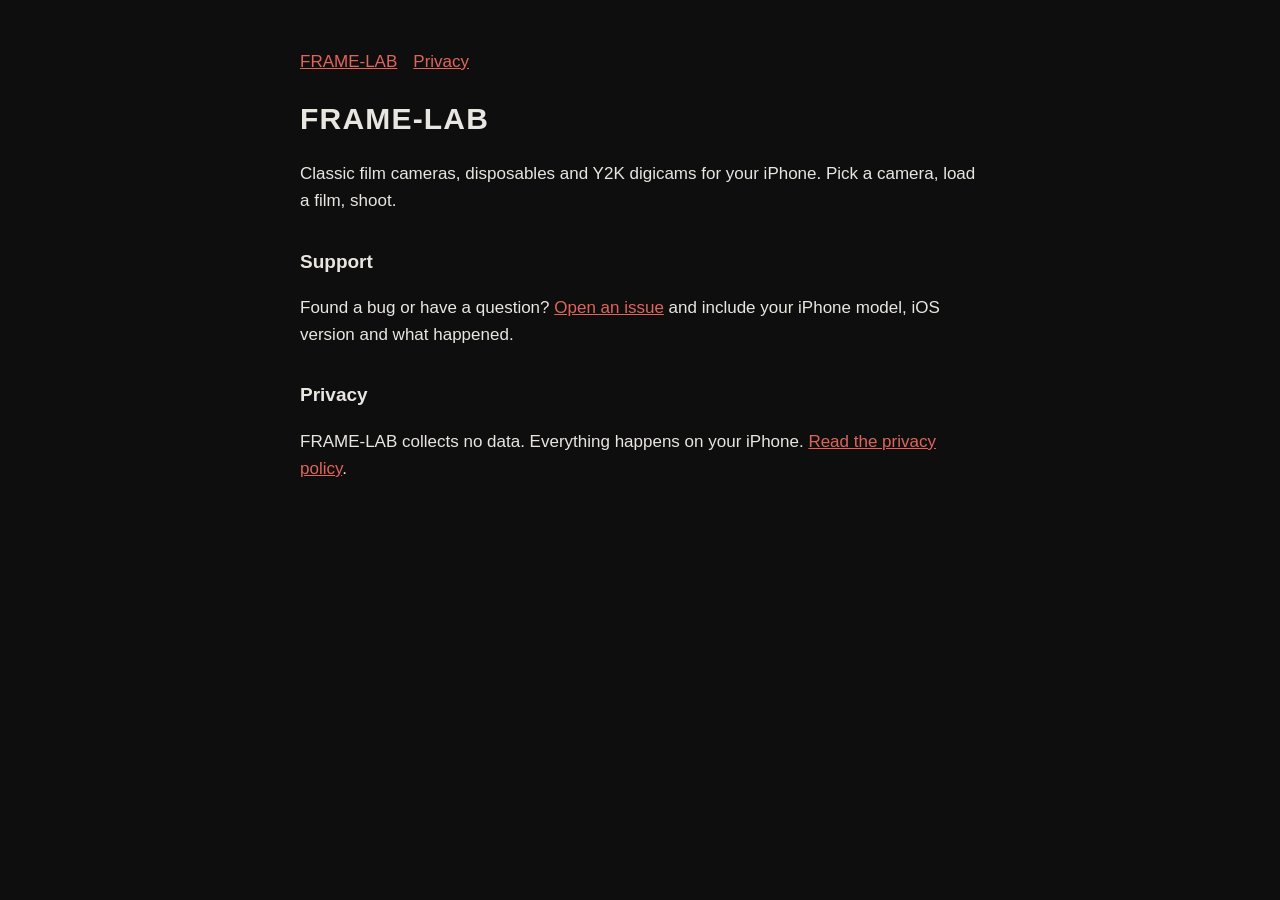
==== index.html @ 2668ecc7 "FRAME-LAB support and privacy policy pages" ====
<!doctype html><html lang="en"><head><meta charset="utf-8"><meta name="viewport" content="width=device-width,initial-scale=1">
<title>FRAME-LAB</title><link rel="stylesheet" href="style.css"></head><body>
<nav><a href="index.html">FRAME-LAB</a><a href="privacy.html">Privacy</a></nav>
<h1>FRAME-LAB</h1>
<p>Classic film cameras, disposables and Y2K digicams for your iPhone. Pick a camera, load a film, shoot.</p>
<h2>Support</h2>
<p>Found a bug or have a question? <a href="https://github.com/jedbrnth-eng/framelab-site/issues">Open an issue</a> and include your iPhone model, iOS version and what happened.</p>
<h2>Privacy</h2>
<p>FRAME-LAB collects no data. Everything happens on your iPhone. <a href="privacy.html">Read the privacy policy</a>.</p>
</body></html>
---- style.css ----
body{background:#0E0E0E;color:#E8E6E1;font:17px/1.6 -apple-system,BlinkMacSystemFont,"Helvetica Neue",sans-serif;max-width:680px;margin:0 auto;padding:48px 22px}
h1{font-size:30px;letter-spacing:.04em;margin-bottom:4px}h2{font-size:19px;margin-top:32px}
a{color:#E0645A}.muted{color:#9a978f;font-size:14px}code{font-size:15px}
nav a{margin-right:16px}
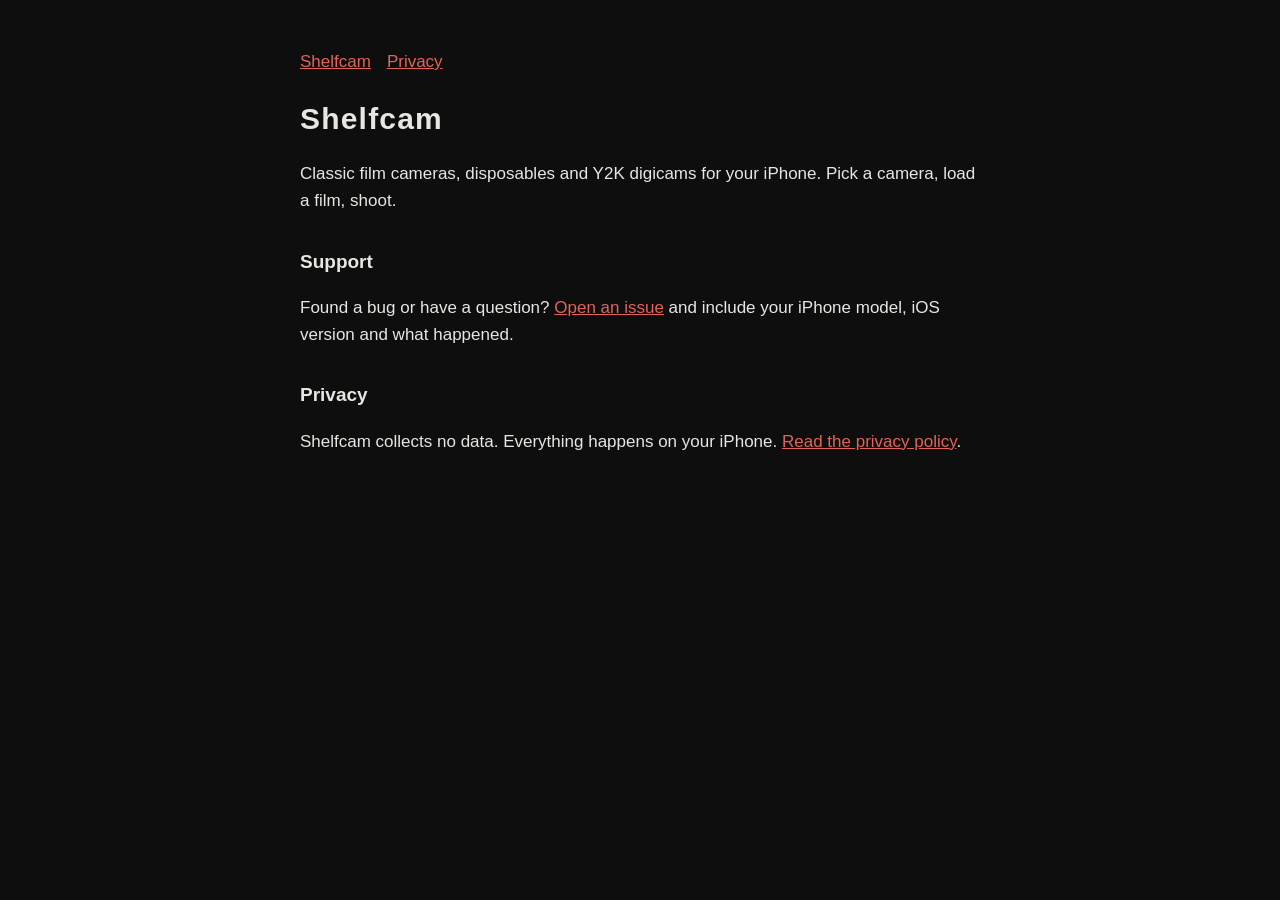
==== commit 46e4201f: "Rename app to Shelfcam" ====
--- a/index.html
+++ b/index.html
@@ -1,10 +1,10 @@
 <!doctype html><html lang="en"><head><meta charset="utf-8"><meta name="viewport" content="width=device-width,initial-scale=1">
-<title>FRAME-LAB</title><link rel="stylesheet" href="style.css"></head><body>
-<nav><a href="index.html">FRAME-LAB</a><a href="privacy.html">Privacy</a></nav>
-<h1>FRAME-LAB</h1>
+<title>Shelfcam</title><link rel="stylesheet" href="style.css"></head><body>
+<nav><a href="index.html">Shelfcam</a><a href="privacy.html">Privacy</a></nav>
+<h1>Shelfcam</h1>
 <p>Classic film cameras, disposables and Y2K digicams for your iPhone. Pick a camera, load a film, shoot.</p>
 <h2>Support</h2>
 <p>Found a bug or have a question? <a href="https://github.com/jedbrnth-eng/framelab-site/issues">Open an issue</a> and include your iPhone model, iOS version and what happened.</p>
 <h2>Privacy</h2>
-<p>FRAME-LAB collects no data. Everything happens on your iPhone. <a href="privacy.html">Read the privacy policy</a>.</p>
+<p>Shelfcam collects no data. Everything happens on your iPhone. <a href="privacy.html">Read the privacy policy</a>.</p>
 </body></html>
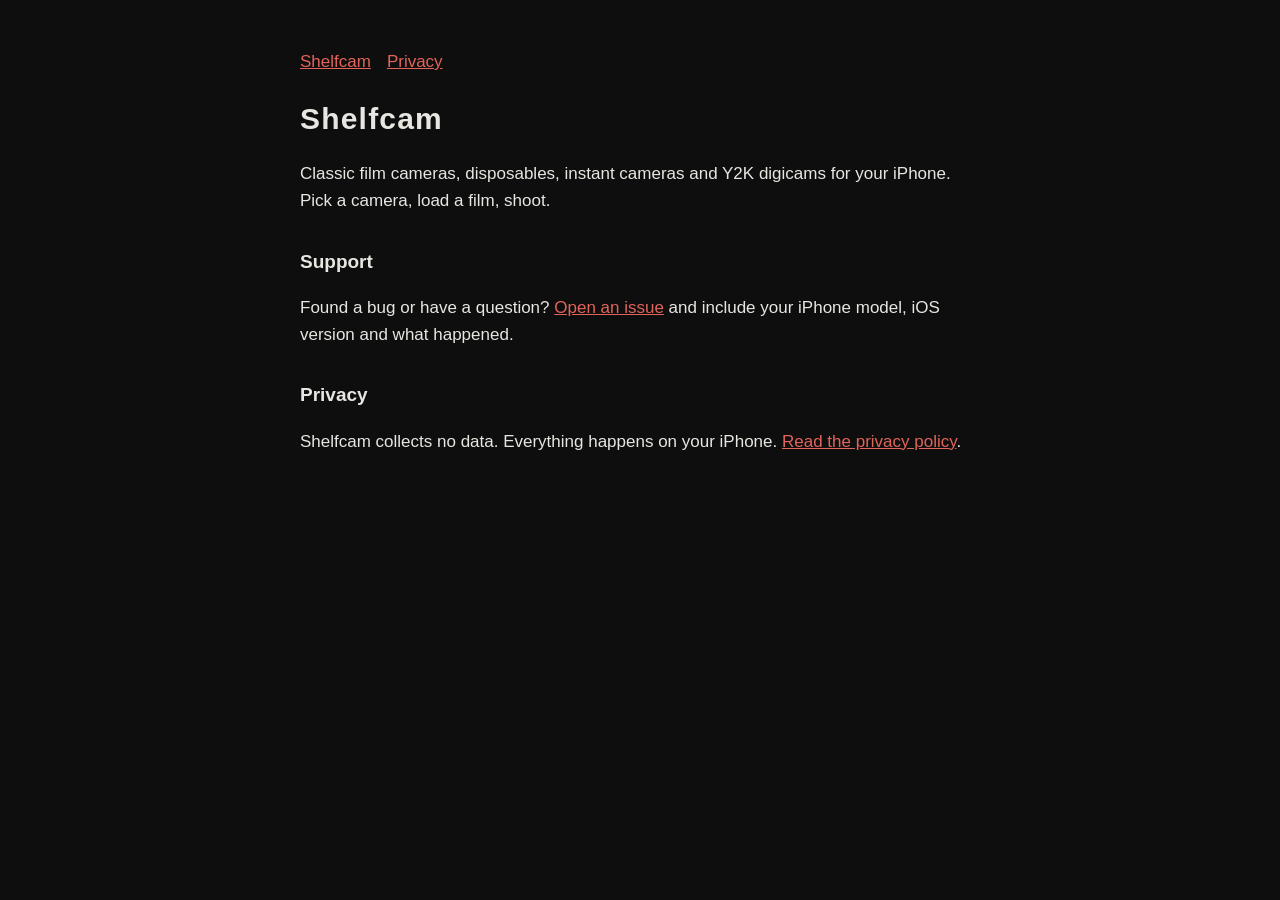
==== commit 1bc43e00: "Add README; mention instant cameras on the support page" ====
--- a/index.html
+++ b/index.html
@@ -2,7 +2,7 @@
 <title>Shelfcam</title><link rel="stylesheet" href="style.css"></head><body>
 <nav><a href="index.html">Shelfcam</a><a href="privacy.html">Privacy</a></nav>
 <h1>Shelfcam</h1>
-<p>Classic film cameras, disposables and Y2K digicams for your iPhone. Pick a camera, load a film, shoot.</p>
+<p>Classic film cameras, disposables, instant cameras and Y2K digicams for your iPhone. Pick a camera, load a film, shoot.</p>
 <h2>Support</h2>
 <p>Found a bug or have a question? <a href="https://github.com/jedbrnth-eng/framelab-site/issues">Open an issue</a> and include your iPhone model, iOS version and what happened.</p>
 <h2>Privacy</h2>
